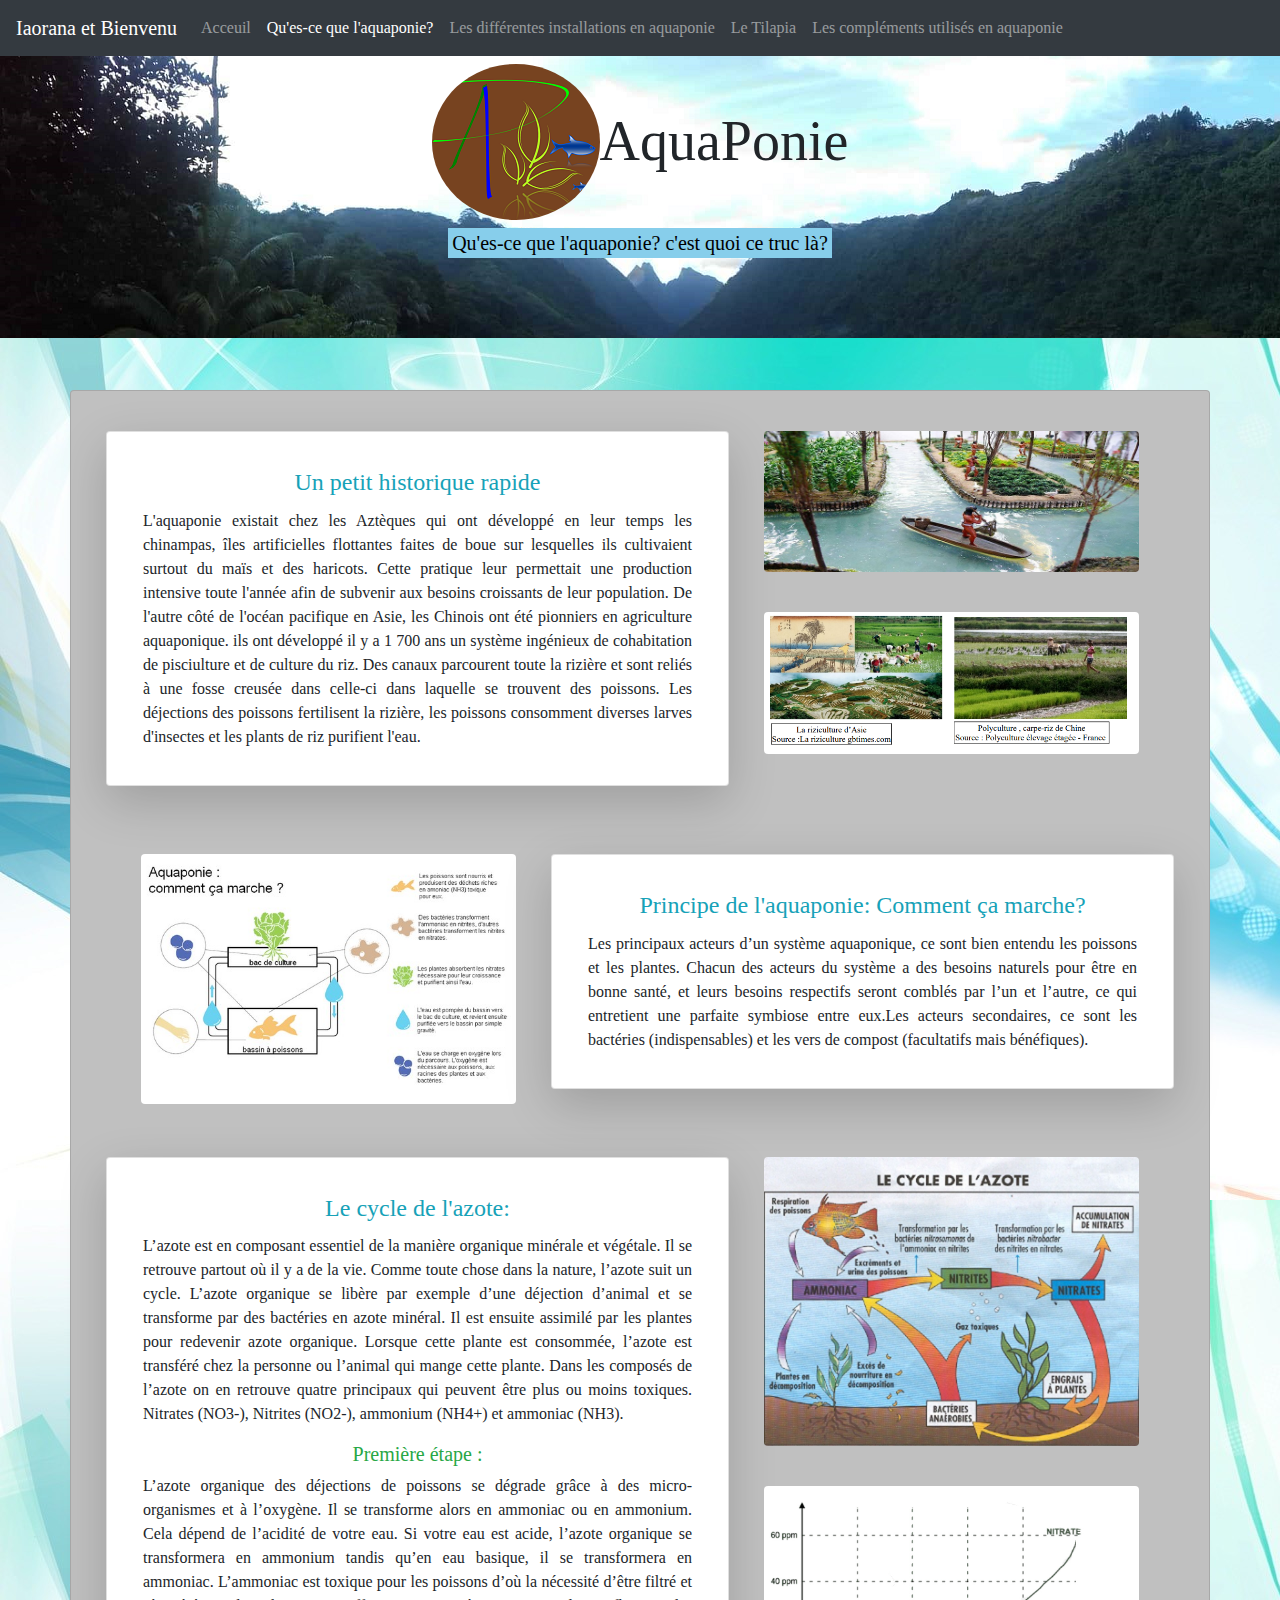
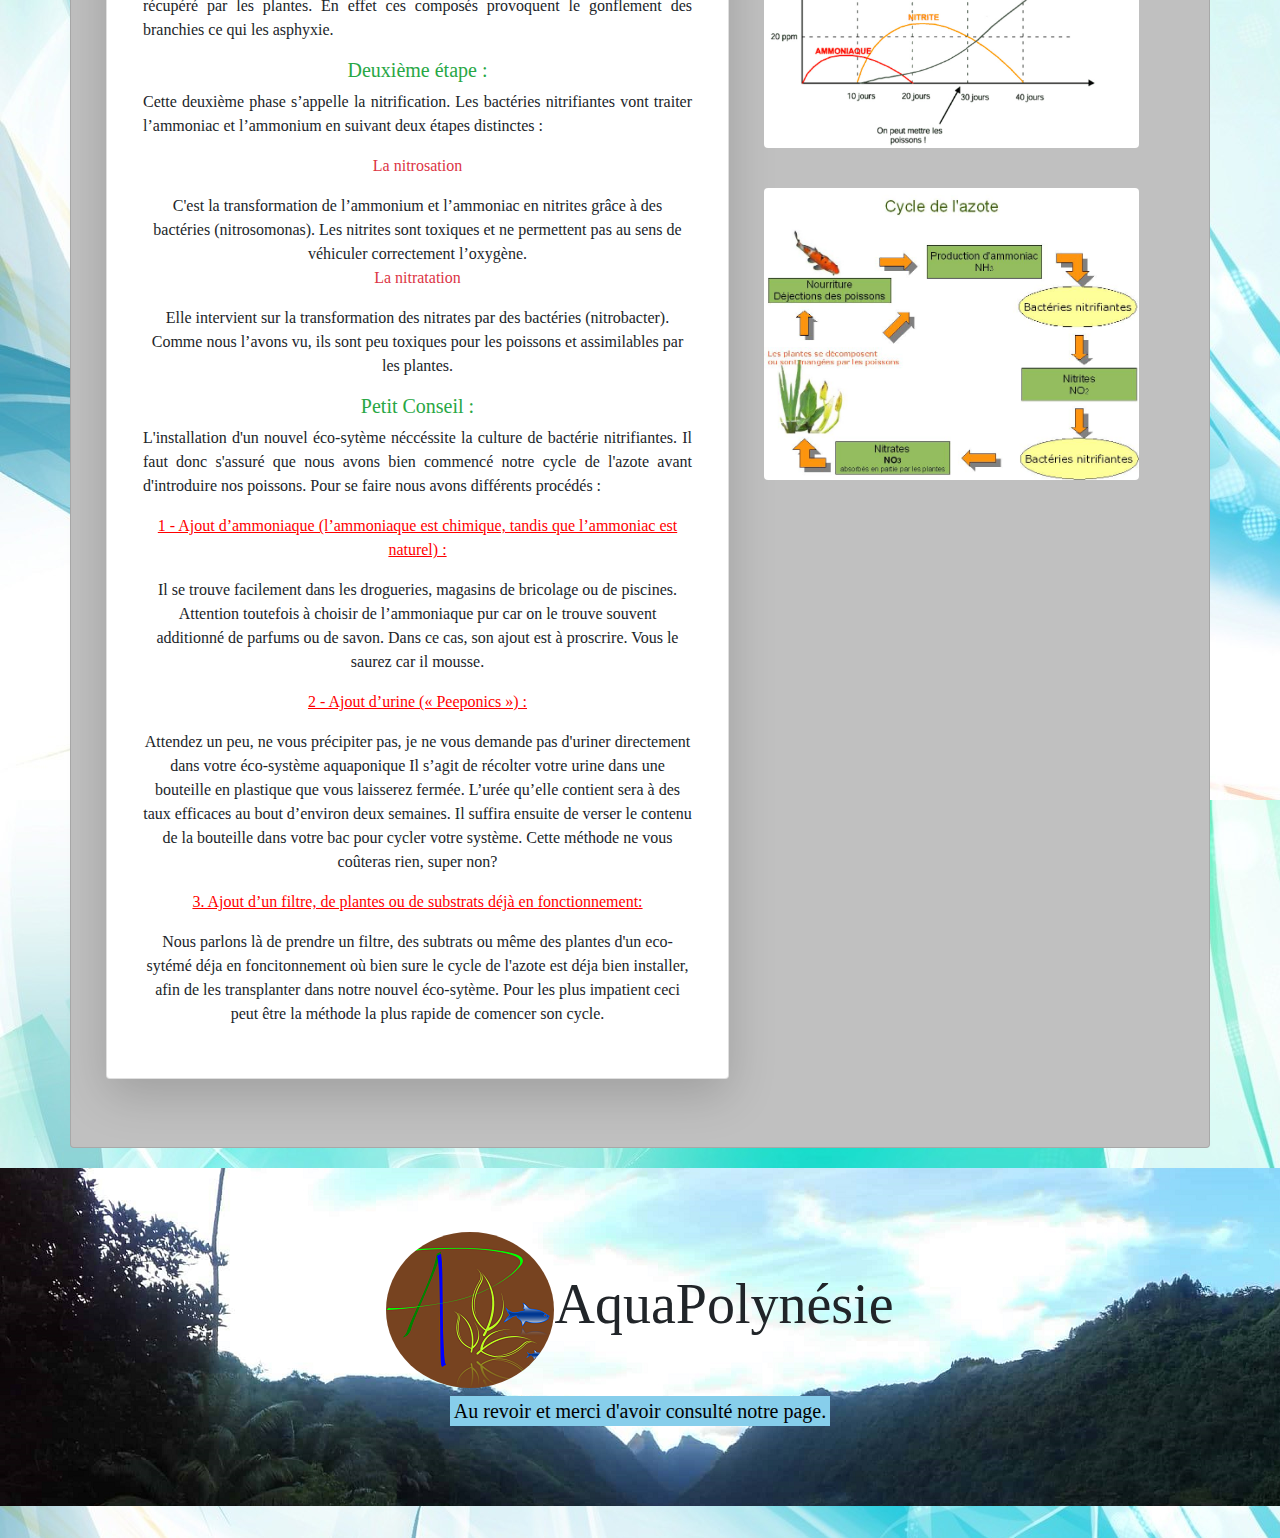
==== definition_aquaponie.html @ 402081ea "projet aquaponie" ====
<!doctype html>

<html>
	<head>
		<meta charset="utf-8">
		<meta name="viewport" content="width=device-width, initial-scale=1, shrink-to-fit=no">
		<link rel="icon" type="image/png" href="asset/iconeAp.png" />
		<title>Qu'es-ce que l'aquaponie?</title>
		<link rel="stylesheet" href="css/bootstrap.css">
		<link rel="stylesheet" href="css/style.css">
	</head>
	<body style="background-image: url('asset/background_color1.png');" >

	<div class="jumbotron jumbotron-fluid justify " style="background-image: url('asset/bannierFond.png'); text-align: center;">
		<div class="container-fluid" >
			<h1 class="display-4"><img src="asset/logo.PNG" alt="logo" class="rounded-circle img-fluid"><span class="align-middle">AquaPonie</span></h1>
			<p class="lead"><mark>Qu'es-ce que l'aquaponie? c'est quoi ce truc là?</mark></p>
		</div>
	</div>
		
		<nav class="navbar fixed-top navbar-expand-lg navbar-dark bg-dark">
			<a class="navbar-brand" href="#">Iaorana et Bienvenu</a>
			<button class="navbar-toggler" type="button" data-toggle="collapse" data-target="#navigationMenu" aria-controls="navigatoinMenu" aria-expanded="false" aria-label="Toggle navigation">
				<span class="navbar-toggler-icon"></span>
			</button>
			<div class="collapse navbar-collapse" id="navigationMenu">
				<div class="navbar-nav mr-auto mt-2 mt-lg-0">
					<a class="nav-item nav-link" href="index.html">Acceuil </a>
					<a class="nav-item nav-link active" href="definition_aquaponie.html">Qu'es-ce que l'aquaponie?<span class="sr-only">(current)</span></a>
					<a class="nav-item nav-link" href="installation_aquaponie.html">Les différentes installations en aquaponie</a>
					<a class="nav-item nav-link" href="tilapia.html">Le Tilapia</a>
					<a class="nav-item nav-link" href="produit_aquaponie.html">Les compléments utilisés en aquaponie</a>
					
				</div>
			</div>
		</nav>
		<div class="container">
			<div class="row">
				<div class="col-xs-12 col-sm-12 col-md-12 col-lg-12 card w-50 mx-auto " style="margin: 20px; text-align:center; background-color:silver;">
					<div class="card-body">
					
					<div class="container">
						<div class="row">
							
							<div class="col-xs-12 col-sm-12 col-md-7 col-lg-7 card w-50 mx-auto shadow-lg p-3 mb-5" style="margin: 20px;">
									<div class="card-body">
										<h4 class="card-title text-info">Un petit historique rapide</h4>
										<p class="card-text text-justify">L'aquaponie existait chez les Aztèques qui ont développé en leur temps les chinampas,
										îles artificielles flottantes faites 
										de boue sur lesquelles ils cultivaient surtout du maïs et des haricots. 
										Cette pratique leur permettait une production intensive toute l'année afin 
										de subvenir aux besoins croissants de leur population.
										De l'autre côté de l'océan pacifique en Asie, les Chinois ont été pionniers en agriculture aquaponique.
										 ils ont développé il y a 1 700 ans un système ingénieux de cohabitation de pisciulture et de culture du riz. 
										 Des canaux parcourent toute la rizière et sont reliés à une fosse creusée dans celle-ci dans laquelle se trouvent des poissons. 
										 Les déjections des poissons fertilisent la rizière, les poissons consomment diverses larves d'insectes et les plants 
										 de riz purifient l'eau.
										</p>
									</div>
							</div>
							<div class="col-xs-12 col-sm-12 col-md-5 col-lg-5 mx-auto">
								<div class="container">
									<div class="row">
											<article  style="margin: 20px;">
												<img src="asset/Aztec_chinampas.jpg" class="rounded img-fluid"  alt="Responsive image" >
											</article>
											<article  style="margin: 20px;">
												<img src="asset/aquaponie_asie.png" class="rounded img-fluid" alt="Responsive image">
											</article>
									</div>
								</div>
							</div>
						</div>
					</div>
					<div class="container">
						<div class="row">
							<div class="col-xs-12 col-sm-12 col-md-5 col-lg-5 mx-auto">
								<div class="container">
									<div class="row">
										<article  style="margin: 20px;">
											<img src="asset/principeAquaponie.jpg" class="rounded img-fluid" alt="Responsive image">
										</article>
										
									</div>
								</div>
							</div>
						
							<div class="col-xs-12 col-sm-12 col-md-7 col-lg-7 card w-50 mx-auto shadow-lg p-3 mb-5" style="margin: 20px;">
									<div class="card-body">
										<h4 class="card-title text-info">Principe de l'aquaponie: Comment ça marche? </h4>
										<p class="card-text text-justify">
										Les principaux acteurs d’un système aquaponique, ce sont bien entendu les poissons et les plantes.
										Chacun des acteurs du système a des besoins naturels pour être en bonne santé, 
										et leurs besoins respectifs seront comblés par l’un et l’autre, 
										ce qui entretient une parfaite symbiose entre eux.Les acteurs secondaires, ce sont les bactéries (indispensables) 
										et les vers de compost (facultatifs mais bénéfiques).
										</p>
									</div>
							</div>
						</div>
					</div>
					<div class="container">
						<div class="row">
							<div class="col-xs-12 col-sm-12 col-md-7 col-lg-7 card w-50 mx-auto shadow-lg p-3 mb-5" style="margin: 20px;">
									<div class="card-body">
										<h4 class="card-title text-info">Le cycle de l'azote: </h4>
										<p class="card-text text-justify">
										L’azote est en composant essentiel de la manière organique minérale et végétale. Il se retrouve partout où il y a de la vie. 
										Comme toute chose dans la nature, l’azote suit un cycle. L’azote organique se libère par exemple d’une déjection d’animal 
										et se transforme par des bactéries en azote minéral. Il est ensuite assimilé par les plantes pour redevenir azote organique. 
										Lorsque cette plante est consommée, l’azote est transféré chez la personne ou l’animal qui mange cette plante.

										Dans les composés de l’azote on en retrouve quatre principaux qui peuvent être plus ou moins toxiques. 
										Nitrates (NO3-), Nitrites (NO2-), ammonium (NH4+) et ammoniac (NH3).
										</p>
										<h5 class="text-success">Première étape :</h5>
										<p class="text-justify">
										L’azote organique des déjections de poissons se dégrade grâce à des micro-organismes et à l’oxygène. 
										Il se transforme alors en ammoniac ou en ammonium. Cela dépend de l’acidité de votre eau. 
										Si votre eau est acide, l’azote organique se transformera en ammonium tandis qu’en eau basique, il se transformera en ammoniac. 
										L’ammoniac est toxique pour les poissons d’où la nécessité d’être filtré et récupéré par les plantes. 
										En effet ces composés provoquent le gonflement des branchies ce qui les asphyxie.
										</p>
										<h5 class="text-success">Deuxième étape :</h5>
										<p class="text-justify">
										Cette deuxième phase s’appelle la nitrification. Les bactéries nitrifiantes vont traiter l’ammoniac et 
										l’ammonium en suivant deux étapes distinctes :

										</p>
										<p class="text-danger">La nitrosation</p> 
										C'est la transformation de l’ammonium et l’ammoniac en nitrites grâce à des bactéries (nitrosomonas). 
										Les nitrites sont toxiques et ne permettent pas au sens de véhiculer correctement l’oxygène.

										<p class="text-danger">La nitratation</p>
										<p>
										Elle intervient sur la transformation des nitrates par des bactéries (nitrobacter). 
										Comme nous l’avons vu, ils sont peu toxiques pour les poissons et assimilables par les plantes.
										</p>
										<h5 class="text-success">Petit Conseil :</h5>
										<p class="text-justify">
										L'installation d'un nouvel éco-sytème néccéssite la culture de bactérie nitrifiantes. Il faut donc s'assuré que nous avons bien 
										commencé notre cycle de l'azote avant d'introduire nos poissons. Pour se faire nous avons différents procédés :
										

										</p>
										<p class="souligner">1 - Ajout d’ammoniaque  (l’ammoniaque est chimique, tandis que l’ammoniac est naturel) :</p>
										<p>
										Il se trouve facilement dans les drogueries, magasins de bricolage ou de piscines. Attention toutefois à choisir de l’ammoniaque 
										pur car on le trouve souvent additionné de parfums ou de savon. 
										Dans ce cas, son ajout est à proscrire. Vous le saurez car il mousse.</p>

										<p class="souligner">2 - Ajout d’urine (« Peeponics ») :</p>
										<p>
										Attendez un peu, ne vous précipiter pas, je ne vous demande pas d'uriner directement dans votre éco-système aquaponique
										Il s’agit de récolter votre urine dans une bouteille en plastique que vous laisserez fermée. 
										L’urée qu’elle contient sera à des taux efficaces au bout d’environ deux semaines. 
										Il suffira ensuite de verser le contenu de la bouteille dans votre bac pour cycler votre système.
											Cette méthode ne vous coûteras rien, super non?</p>

										<p class="souligner">3. Ajout d’un filtre, de plantes ou de substrats déjà en fonctionnement:</p>
										<p>
										Nous parlons là de prendre un filtre, des subtrats ou même des plantes d'un eco-sytémé déja en foncitonnement où bien sure le cycle de l'azote
										est déja bien installer, afin de les transplanter dans notre nouvel éco-sytème. Pour les plus impatient ceci peut être la méthode la plus rapide de comencer son cycle.
										
										</p>
										
									</div>
							</div>
				
							<div class="col-xs-12 col-sm-12 col-md-5 col-lg-5 mx-auto">
								<div class="container">
									<div class="row">
										<article  style="margin: 20px;">
											<img src="asset/cycle_azote.jpg" class="rounded img-fluid" alt="Responsive image">
										</article>
										<article  style="margin: 20px;">
											<img src="asset/concentrationAzote.jpg" class="rounded img-fluid" alt="Responsive image">
										</article>
										<article  style="margin: 20px;">
											<img src="asset/cycle_azote2.jpg" class="rounded img-fluid" alt="Responsive image">
										</article>

										
									</div>
								</div>
							</div>
						
						</div>
					</div>
					</div>
				</div>
			</div>
		</div>
	<footer>					
		<div class="jumbotron jumbotron-fluid justify" style="background-image: url('asset/bannierFond.png'); text-align: center;">
			<div class="container-fluid">
			<h1 class="display-4"><img src="asset/logo.PNG" alt="logo" class="rounded-circle">AquaPolynésie</h1>
				<p class="lead"><mark>Au revoir et merci d'avoir consulté notre page.</mark></p>

			</div>
		</div>
	</footer>

	<script  src="js/jquery.min.js"></script>
	<script  src="js/bootstrap.min.js"></script>
	<script  src="js/popper.js"></script>
	</body>

</html>
---- css/style.css ----
mark
{
    /* La couleur de fond prend le pas sur celle de toute la page */
    background-color: skyblue;
    color: black;
	border: bold;
}

body
{
	font-family: Apple Chancery, cursive;

}
.souligner
{
    text-decoration: underline;
	color:red;
}
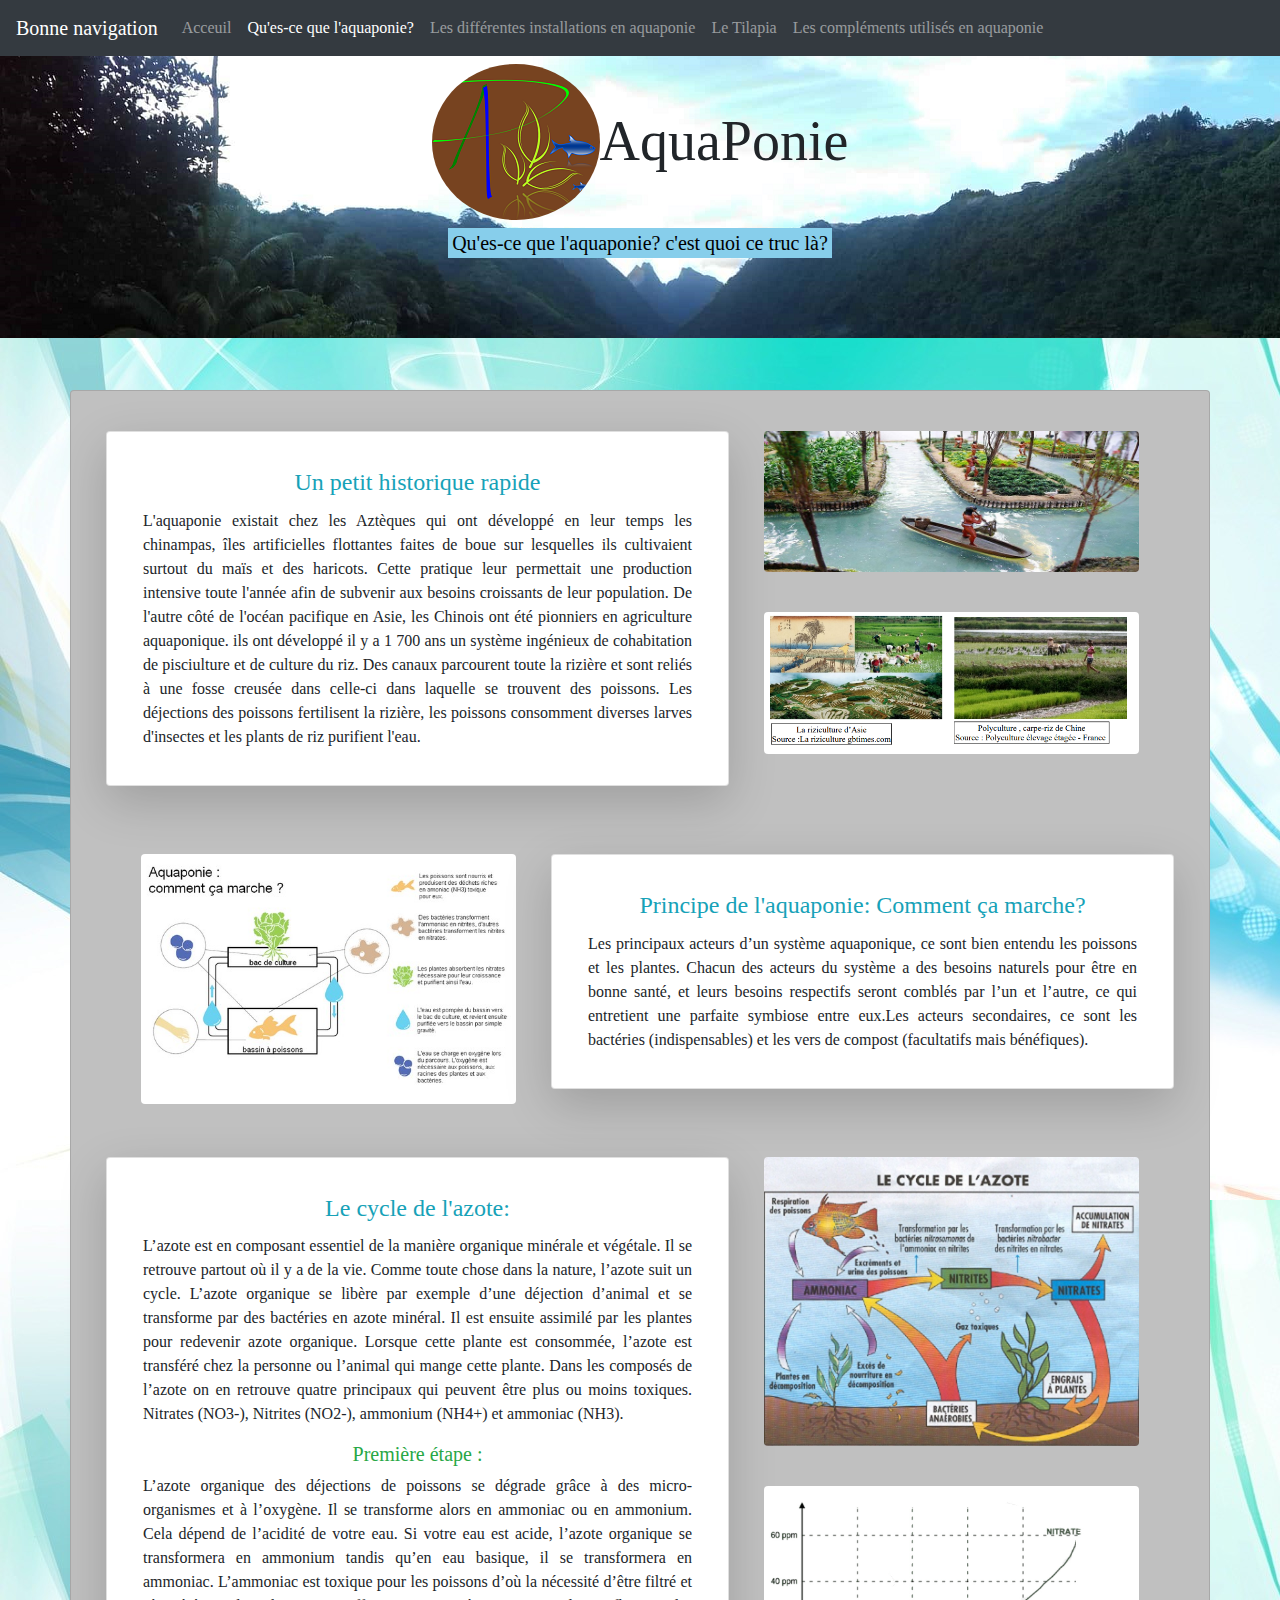
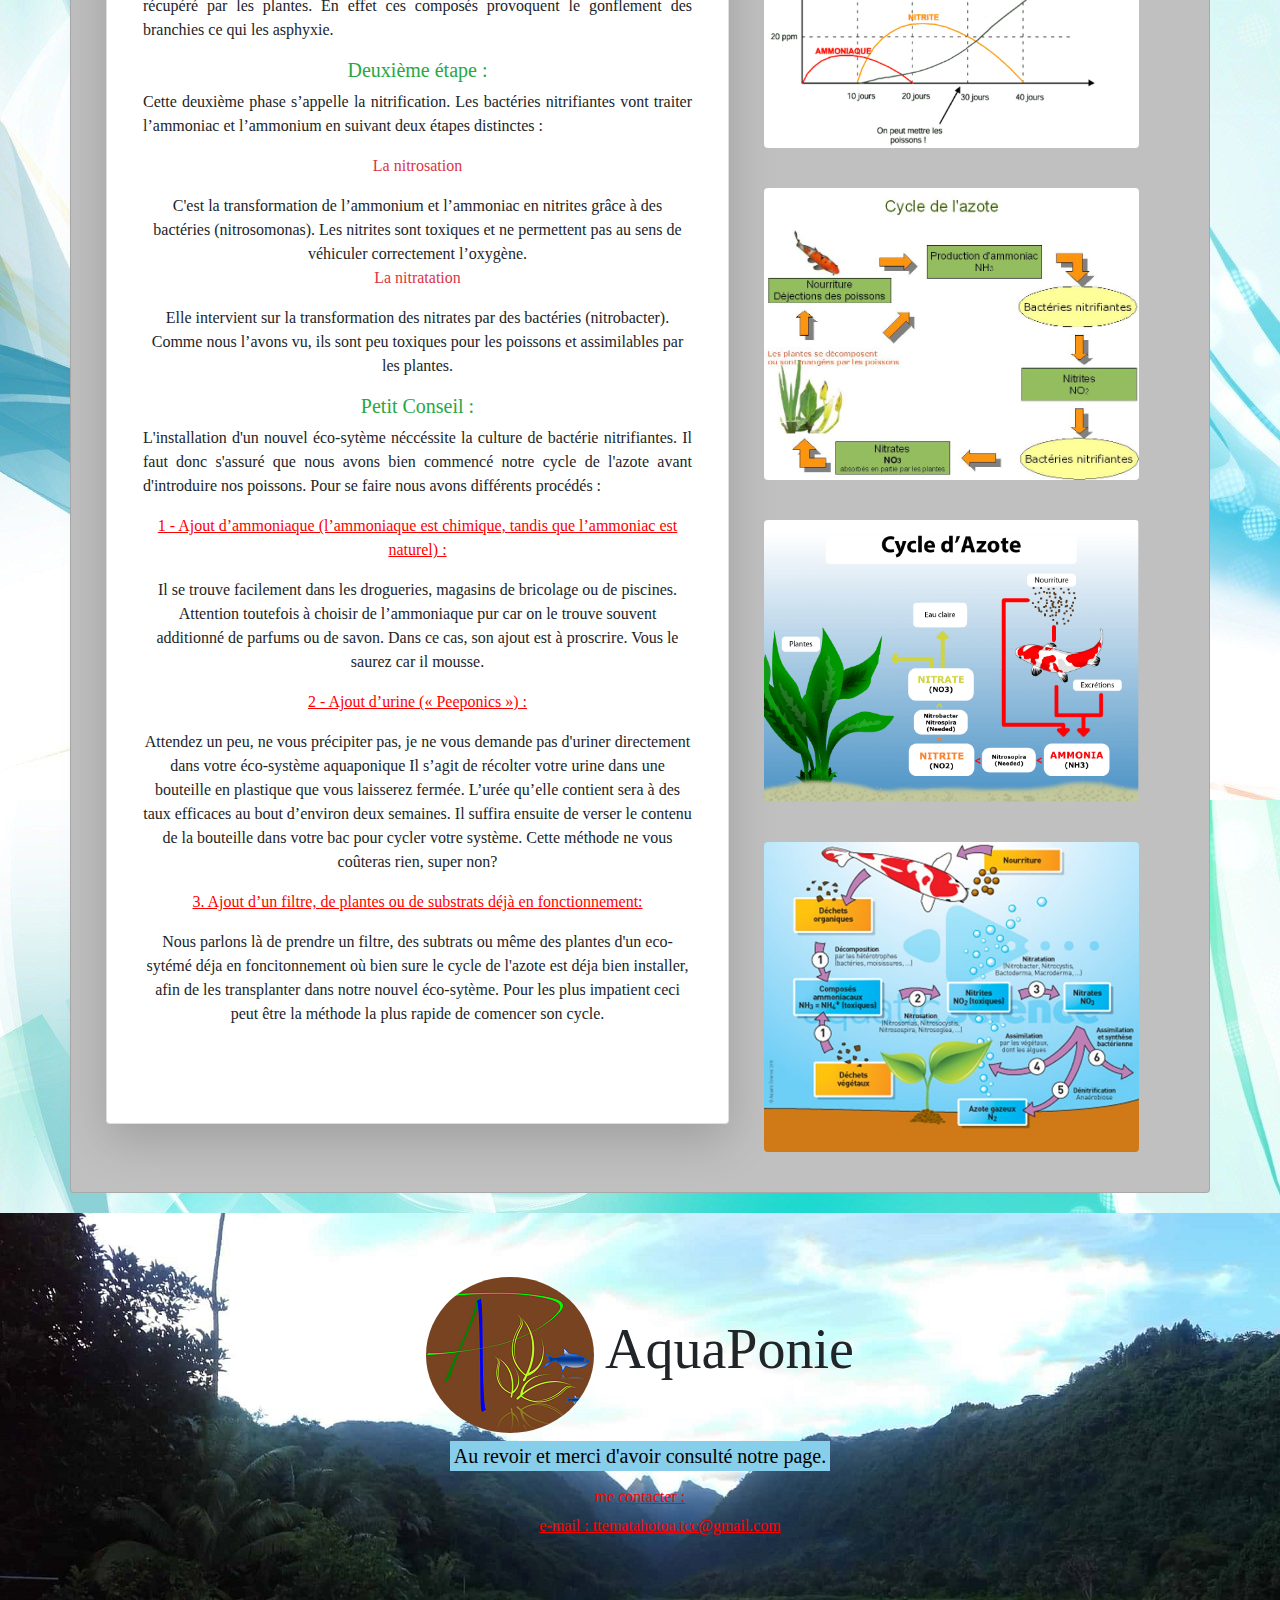
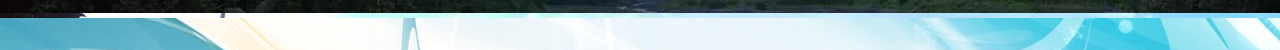
==== commit 05c1ad74: "la suite" ====
--- a/definition_aquaponie.html
+++ b/definition_aquaponie.html
@@ -19,7 +19,7 @@
 	</div>
 		
 		<nav class="navbar fixed-top navbar-expand-lg navbar-dark bg-dark">
-			<a class="navbar-brand" href="#">Iaorana et Bienvenu</a>
+			<a class="navbar-brand" href="#">Bonne navigation</a>
 			<button class="navbar-toggler" type="button" data-toggle="collapse" data-target="#navigationMenu" aria-controls="navigatoinMenu" aria-expanded="false" aria-label="Toggle navigation">
 				<span class="navbar-toggler-icon"></span>
 			</button>
@@ -61,10 +61,10 @@
 							<div class="col-xs-12 col-sm-12 col-md-5 col-lg-5 mx-auto">
 								<div class="container">
 									<div class="row">
-											<article  style="margin: 20px;">
+											<article class="zoom"  style="margin: 20px;">
 												<img src="asset/Aztec_chinampas.jpg" class="rounded img-fluid"  alt="Responsive image" >
 											</article>
-											<article  style="margin: 20px;">
+											<article class="zoom"  style="margin: 20px;">
 												<img src="asset/aquaponie_asie.png" class="rounded img-fluid" alt="Responsive image">
 											</article>
 									</div>
@@ -75,14 +75,12 @@
 					<div class="container">
 						<div class="row">
 							<div class="col-xs-12 col-sm-12 col-md-5 col-lg-5 mx-auto">
-								<div class="container">
-									<div class="row">
-										<article  style="margin: 20px;">
-											<img src="asset/principeAquaponie.jpg" class="rounded img-fluid" alt="Responsive image">
-										</article>
-										
-									</div>
-								</div>
+								
+								<article class="zoom"  style="margin: 20px;">
+									<img src="asset/principeAquaponie.jpg" class="rounded img-fluid" alt="Responsive image">
+								</article>
+										
+									
 							</div>
 						
 							<div class="col-xs-12 col-sm-12 col-md-7 col-lg-7 card w-50 mx-auto shadow-lg p-3 mb-5" style="margin: 20px;">
@@ -170,17 +168,21 @@
 							<div class="col-xs-12 col-sm-12 col-md-5 col-lg-5 mx-auto">
 								<div class="container">
 									<div class="row">
-										<article  style="margin: 20px;">
+										<article class="zoom"  style="margin: 20px;">
 											<img src="asset/cycle_azote.jpg" class="rounded img-fluid" alt="Responsive image">
 										</article>
-										<article  style="margin: 20px;">
+										<article class="zoom"  style="margin: 20px;">
 											<img src="asset/concentrationAzote.jpg" class="rounded img-fluid" alt="Responsive image">
 										</article>
-										<article  style="margin: 20px;">
+										<article class="zoom"  style="margin: 20px;">
 											<img src="asset/cycle_azote2.jpg" class="rounded img-fluid" alt="Responsive image">
 										</article>
-
-										
+										<article class="zoom"  style="margin: 20px;">
+											<img src="asset/Cycle_Azote.png" class="rounded img-fluid" alt="Responsive image">
+										</article>
+										<article class="zoom"  style="margin: 20px;">
+												<img src="asset/cycle_azote3.jpg" class="rounded img-fluid" alt="Responsive image">
+										</article>
 									</div>
 								</div>
 							</div>
@@ -191,15 +193,24 @@
 				</div>
 			</div>
 		</div>
-	<footer>					
-		<div class="jumbotron jumbotron-fluid justify" style="background-image: url('asset/bannierFond.png'); text-align: center;">
-			<div class="container-fluid">
-			<h1 class="display-4"><img src="asset/logo.PNG" alt="logo" class="rounded-circle">AquaPolynésie</h1>
-				<p class="lead"><mark>Au revoir et merci d'avoir consulté notre page.</mark></p>
-
+		<footer>					
+			<div class="jumbotron jumbotron-fluid justify" style="background-image: url('asset/bannierFond.png'); text-align: center;">
+				<div class="container-fluid">
+					<h1 class="display-4"><img src="asset/logo.PNG" alt="logo" class="rounded-circle">
+						AquaPonie
+					</h1>
+					<p class="lead">
+						<mark>Au revoir et merci d'avoir consulté notre page.</mark>
+					</p>
+				</div>
+				<div class="contact">
+					<h6 class="souligner">
+						 me contacter : 
+					</h6>
+					<ul class="souligner"> e-mail : ttematahotoa.tcc@gmail.com</ul>
+				</div>
 			</div>
-		</div>
-	</footer>
+		</footer>
 
 	<script  src="js/jquery.min.js"></script>
 	<script  src="js/bootstrap.min.js"></script>
--- a/css/style.css
+++ b/css/style.css
@@ -16,3 +16,8 @@
     text-decoration: underline;
 	color:red;
 }
+
+
+.zoom:hover {
+    transform: scale(1.8);
+}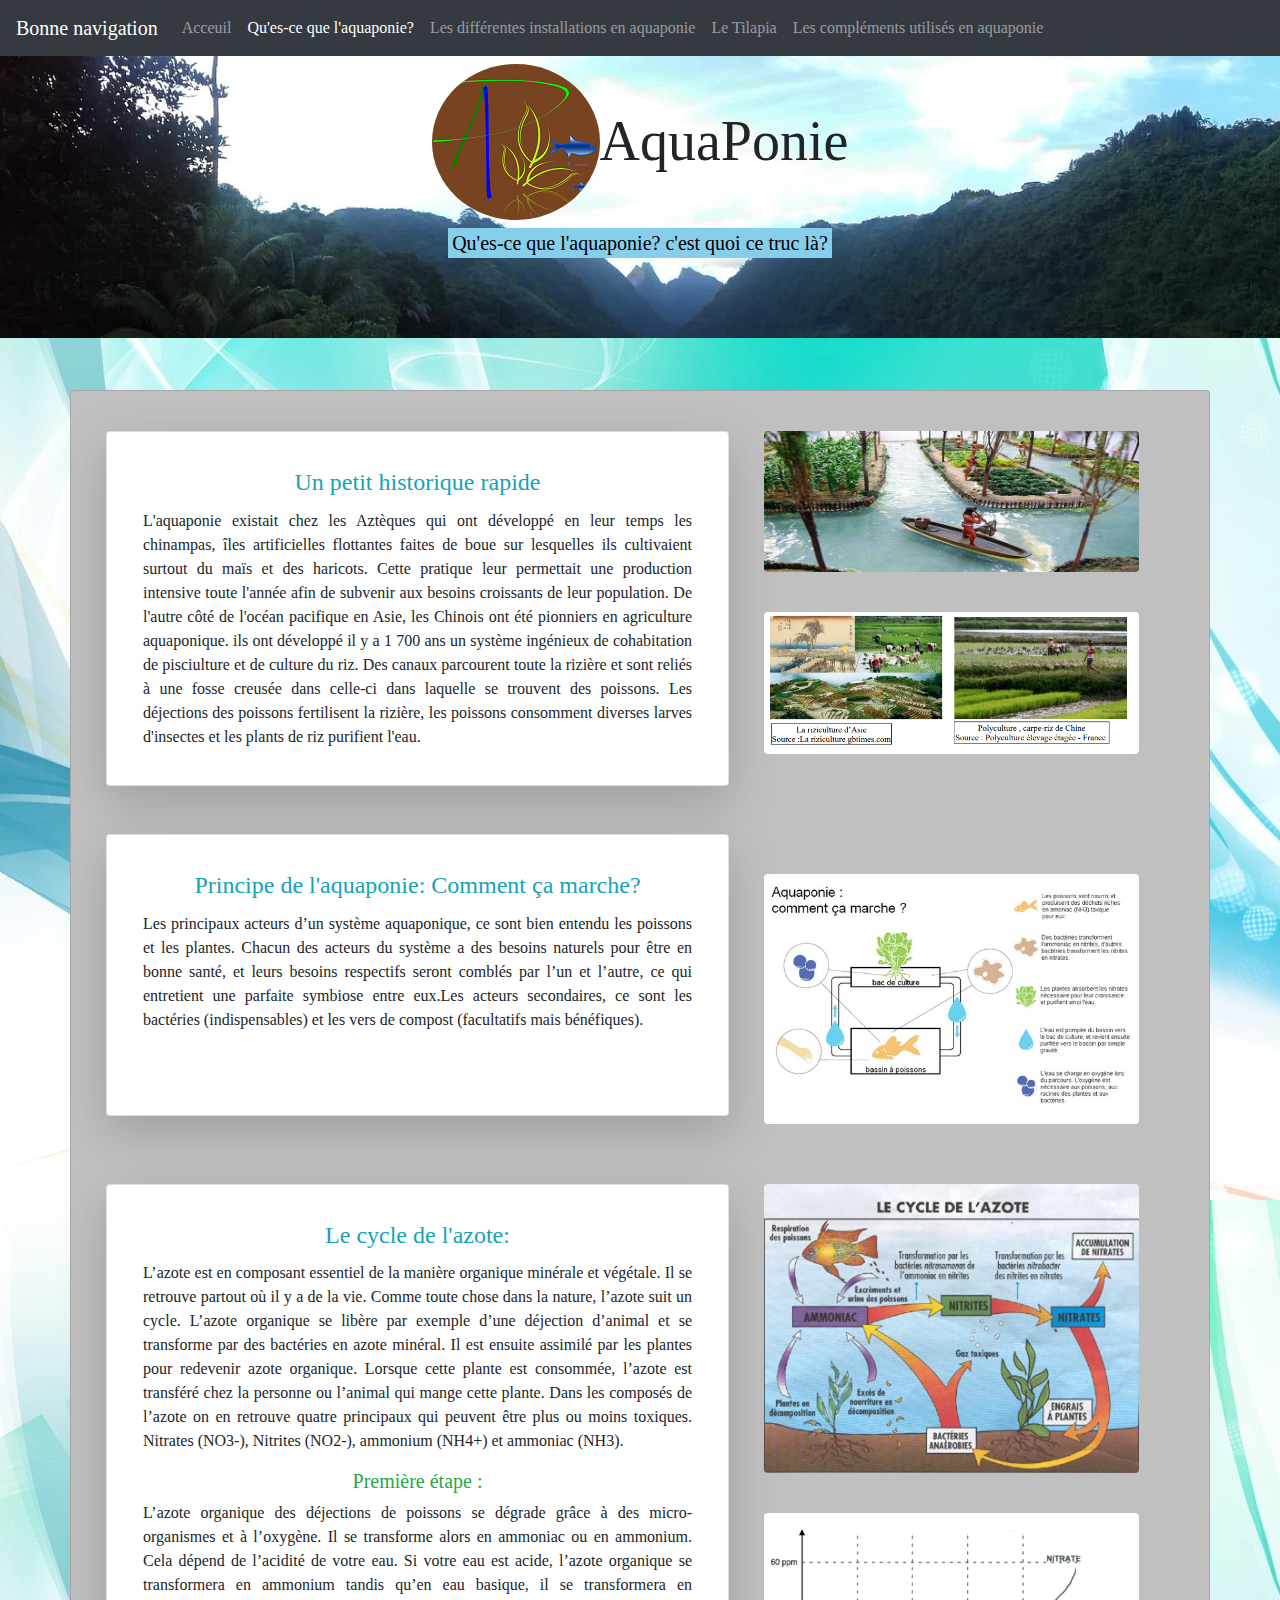
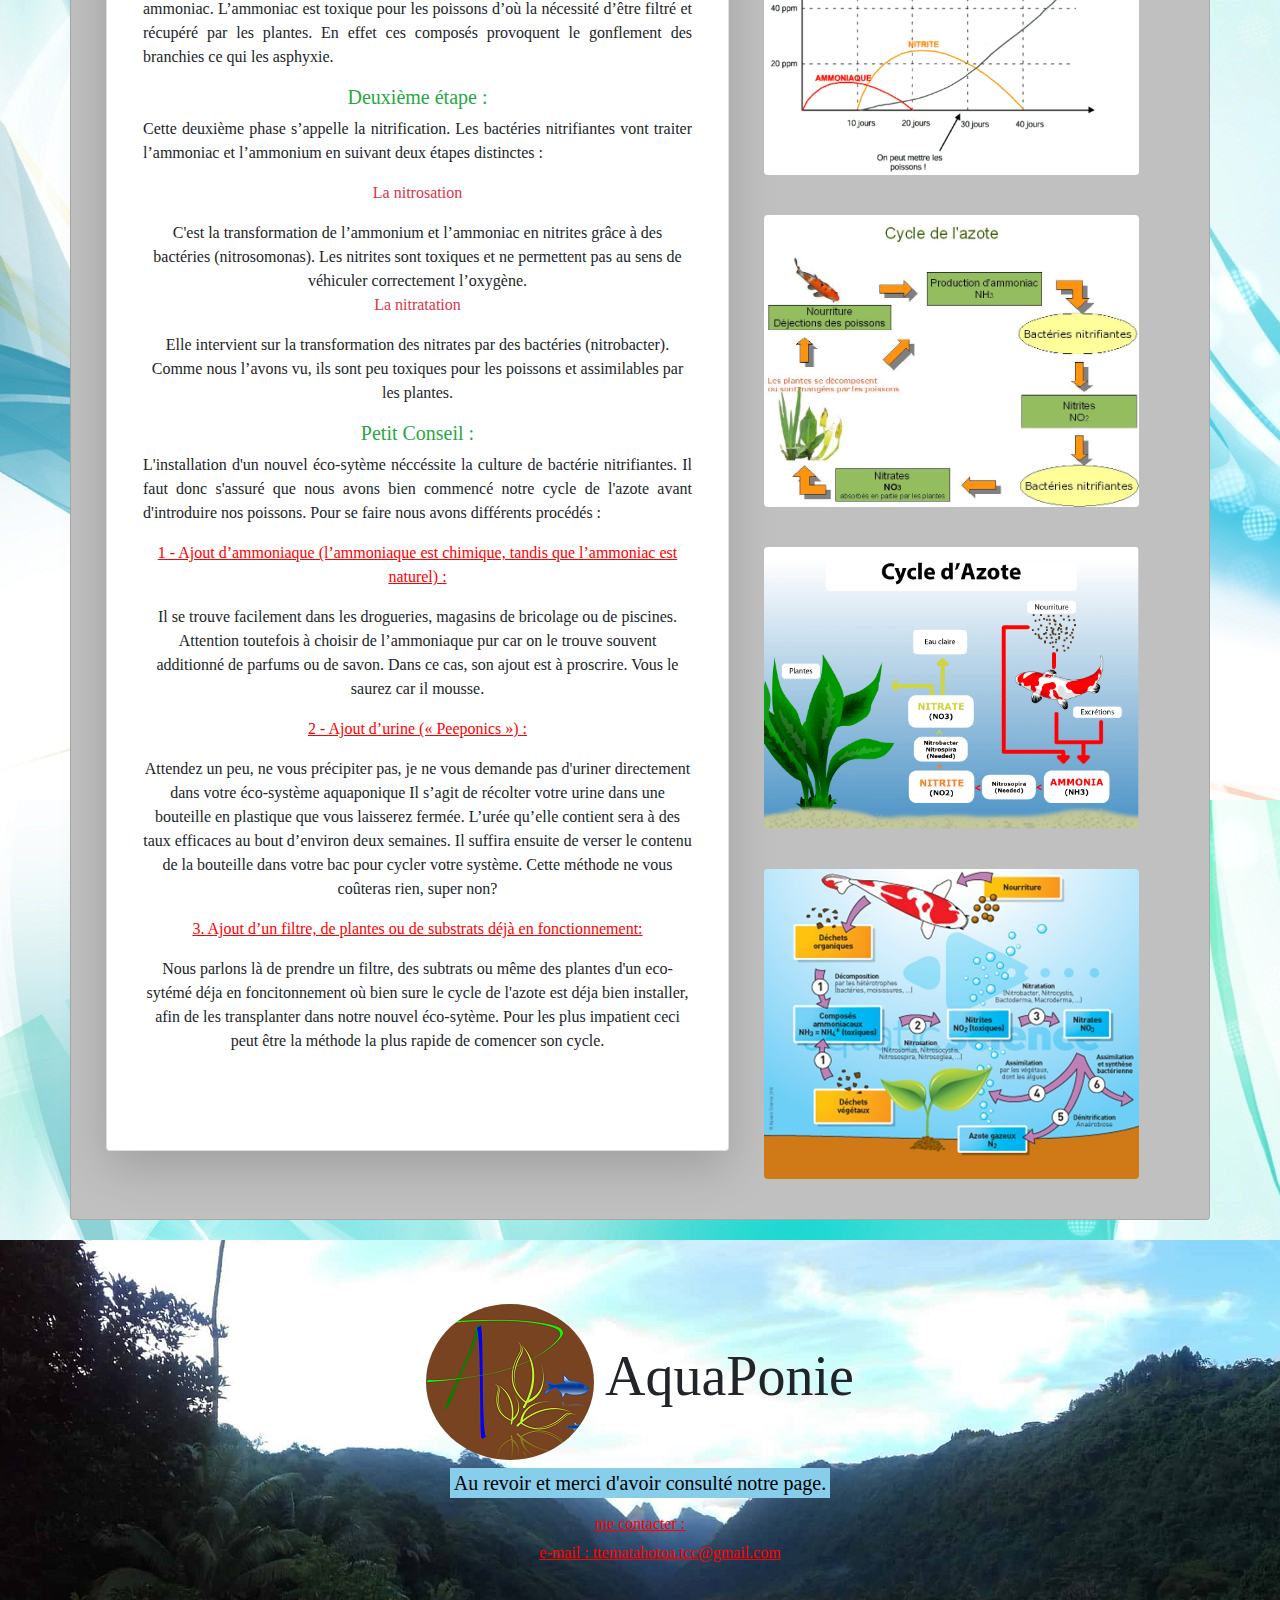
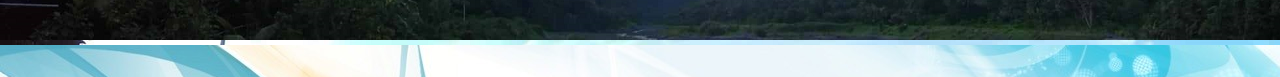
==== commit bcf8589c: "cest louis" ====
--- a/definition_aquaponie.html
+++ b/definition_aquaponie.html
@@ -3,7 +3,7 @@
 <html>
 	<head>
 		<meta charset="utf-8">
-		<meta name="viewport" content="width=device-width, initial-scale=1, shrink-to-fit=no">
+		<meta name="viewport" content="width=device-width"/>
 		<link rel="icon" type="image/png" href="asset/iconeAp.png" />
 		<title>Qu'es-ce que l'aquaponie?</title>
 		<link rel="stylesheet" href="css/bootstrap.css">
@@ -36,13 +36,13 @@
 		</nav>
 		<div class="container">
 			<div class="row">
-				<div class="col-xs-12 col-sm-12 col-md-12 col-lg-12 card w-50 mx-auto " style="margin: 20px; text-align:center; background-color:silver;">
+				<div class="col-xs-12 col-sm-12 col-md-12 col-lg-12 card w-100 mx-auto " style="margin: 20px; text-align:center; background-color:silver;">
 					<div class="card-body">
 					
 					<div class="container">
 						<div class="row">
 							
-							<div class="col-xs-12 col-sm-12 col-md-7 col-lg-7 card w-50 mx-auto shadow-lg p-3 mb-5" style="margin: 20px;">
+							<div class="col-xs-12 col-sm-12 col-md-7 col-lg-7 card w-100 mx-auto shadow-lg p-3 mb-5" style="margin: 20px;">
 									<div class="card-body">
 										<h4 class="card-title text-info">Un petit historique rapide</h4>
 										<p class="card-text text-justify">L'aquaponie existait chez les Aztèques qui ont développé en leur temps les chinampas,
@@ -58,7 +58,7 @@
 										</p>
 									</div>
 							</div>
-							<div class="col-xs-12 col-sm-12 col-md-5 col-lg-5 mx-auto">
+							<div class="col-xs-12 col-sm-12 col-md-5 col-lg-5 w-100 mx-auto">
 								<div class="container">
 									<div class="row">
 											<article class="zoom"  style="margin: 20px;">
@@ -74,32 +74,33 @@
 					</div>
 					<div class="container">
 						<div class="row">
-							<div class="col-xs-12 col-sm-12 col-md-5 col-lg-5 mx-auto">
+							<div class="col-xs-12 col-sm-12 col-md-7 col-lg-7 card w-100 mx-auto shadow-lg p-3 mb-5">
+										
+								<div class="card-body">
+									<h4 class="card-title text-info">Principe de l'aquaponie: Comment ça marche? </h4>
+									<p class="card-text text-justify">
+									Les principaux acteurs d’un système aquaponique, ce sont bien entendu les poissons et les plantes.
+									Chacun des acteurs du système a des besoins naturels pour être en bonne santé, 
+									et leurs besoins respectifs seront comblés par l’un et l’autre, 
+									ce qui entretient une parfaite symbiose entre eux.Les acteurs secondaires, ce sont les bactéries (indispensables) 
+									et les vers de compost (facultatifs mais bénéfiques).
+									</p>
+								</div>
 								
+							</div>
+						
+							<div class="col-xs-12 col-sm-12 col-md-5 col-lg-5 w-100 mx-auto" style="margin: 20px;">
+									
 								<article class="zoom"  style="margin: 20px;">
 									<img src="asset/principeAquaponie.jpg" class="rounded img-fluid" alt="Responsive image">
 								</article>
-										
-									
-							</div>
-						
-							<div class="col-xs-12 col-sm-12 col-md-7 col-lg-7 card w-50 mx-auto shadow-lg p-3 mb-5" style="margin: 20px;">
-									<div class="card-body">
-										<h4 class="card-title text-info">Principe de l'aquaponie: Comment ça marche? </h4>
-										<p class="card-text text-justify">
-										Les principaux acteurs d’un système aquaponique, ce sont bien entendu les poissons et les plantes.
-										Chacun des acteurs du système a des besoins naturels pour être en bonne santé, 
-										et leurs besoins respectifs seront comblés par l’un et l’autre, 
-										ce qui entretient une parfaite symbiose entre eux.Les acteurs secondaires, ce sont les bactéries (indispensables) 
-										et les vers de compost (facultatifs mais bénéfiques).
-										</p>
-									</div>
+
 							</div>
 						</div>
 					</div>
 					<div class="container">
 						<div class="row">
-							<div class="col-xs-12 col-sm-12 col-md-7 col-lg-7 card w-50 mx-auto shadow-lg p-3 mb-5" style="margin: 20px;">
+							<div class="col-xs-12 col-sm-12 col-md-7 col-lg-7 card w-100 mx-auto shadow-lg p-3 mb-5" style="margin: 20px;">
 									<div class="card-body">
 										<h4 class="card-title text-info">Le cycle de l'azote: </h4>
 										<p class="card-text text-justify">
@@ -165,7 +166,7 @@
 									</div>
 							</div>
 				
-							<div class="col-xs-12 col-sm-12 col-md-5 col-lg-5 mx-auto">
+							<div class="col-xs-12 col-sm-12 col-md-5 col-lg-5 w-100 mx-auto">
 								<div class="container">
 									<div class="row">
 										<article class="zoom"  style="margin: 20px;">
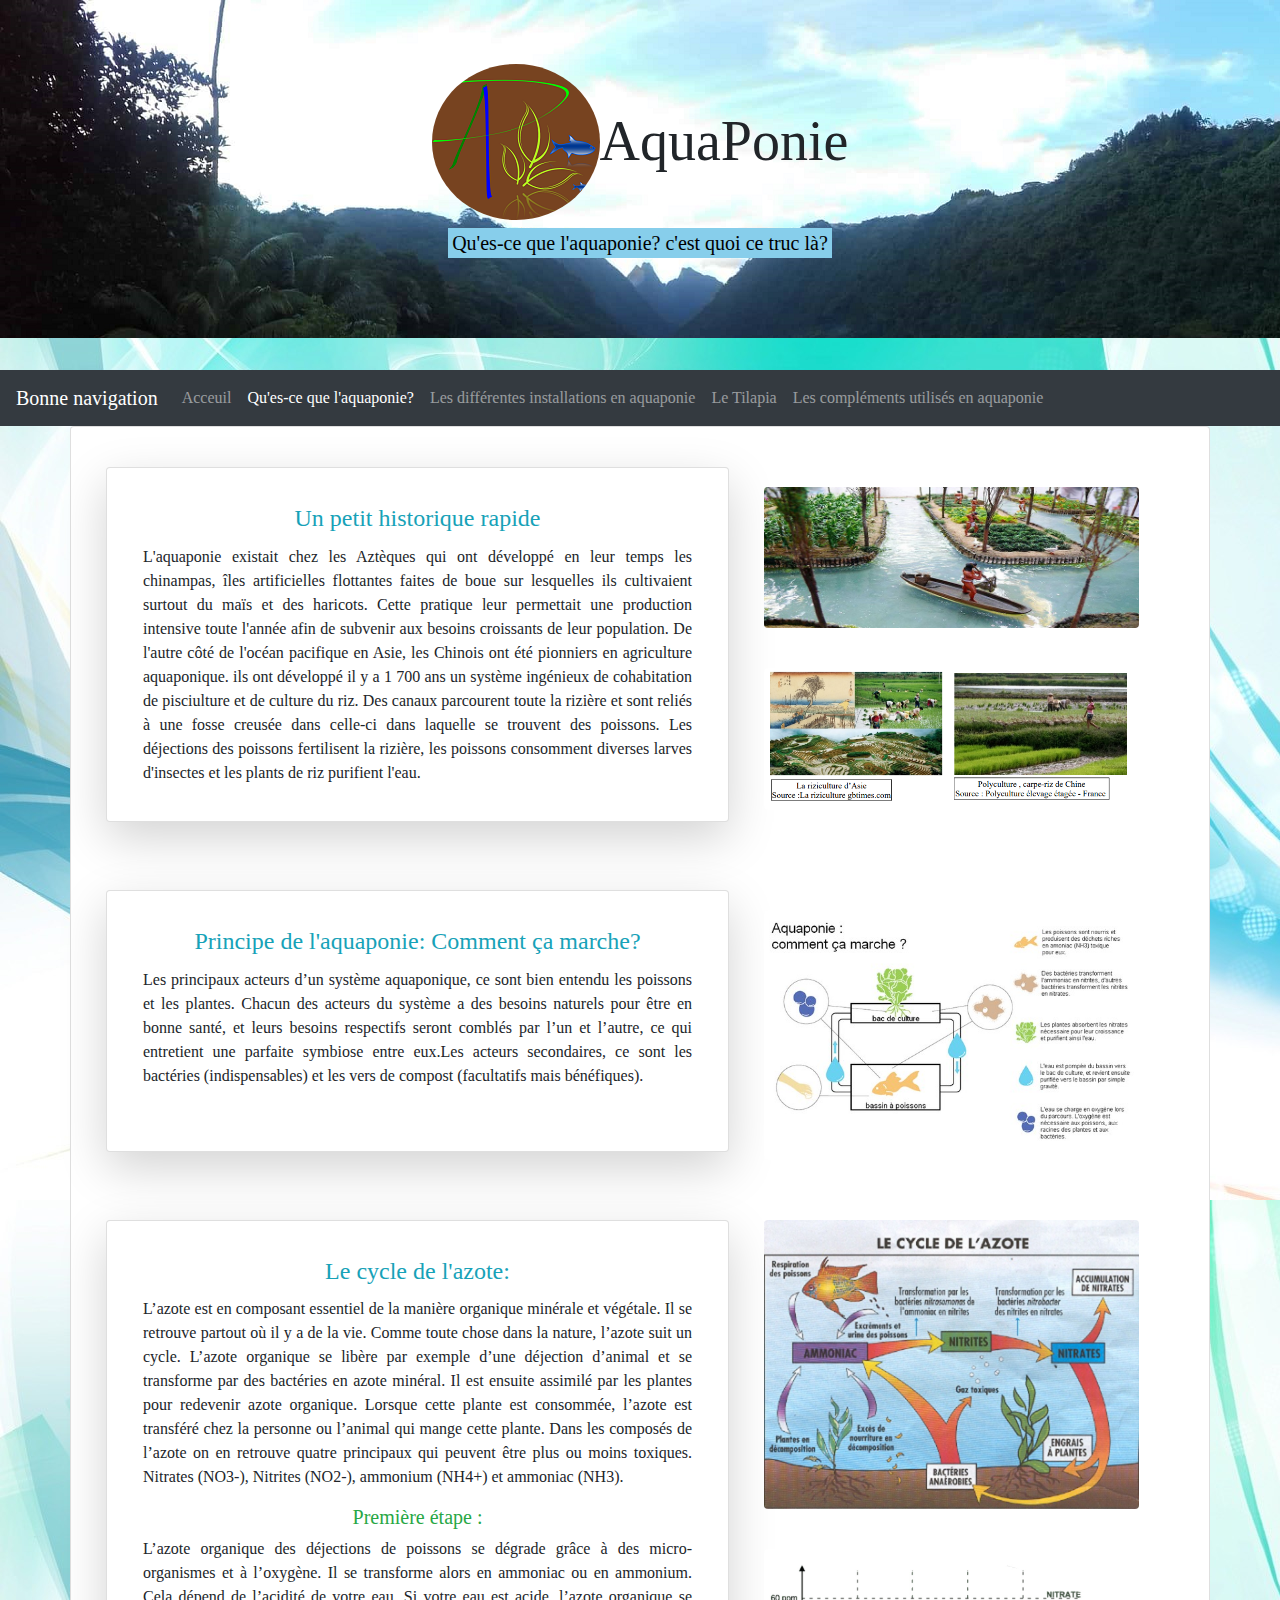
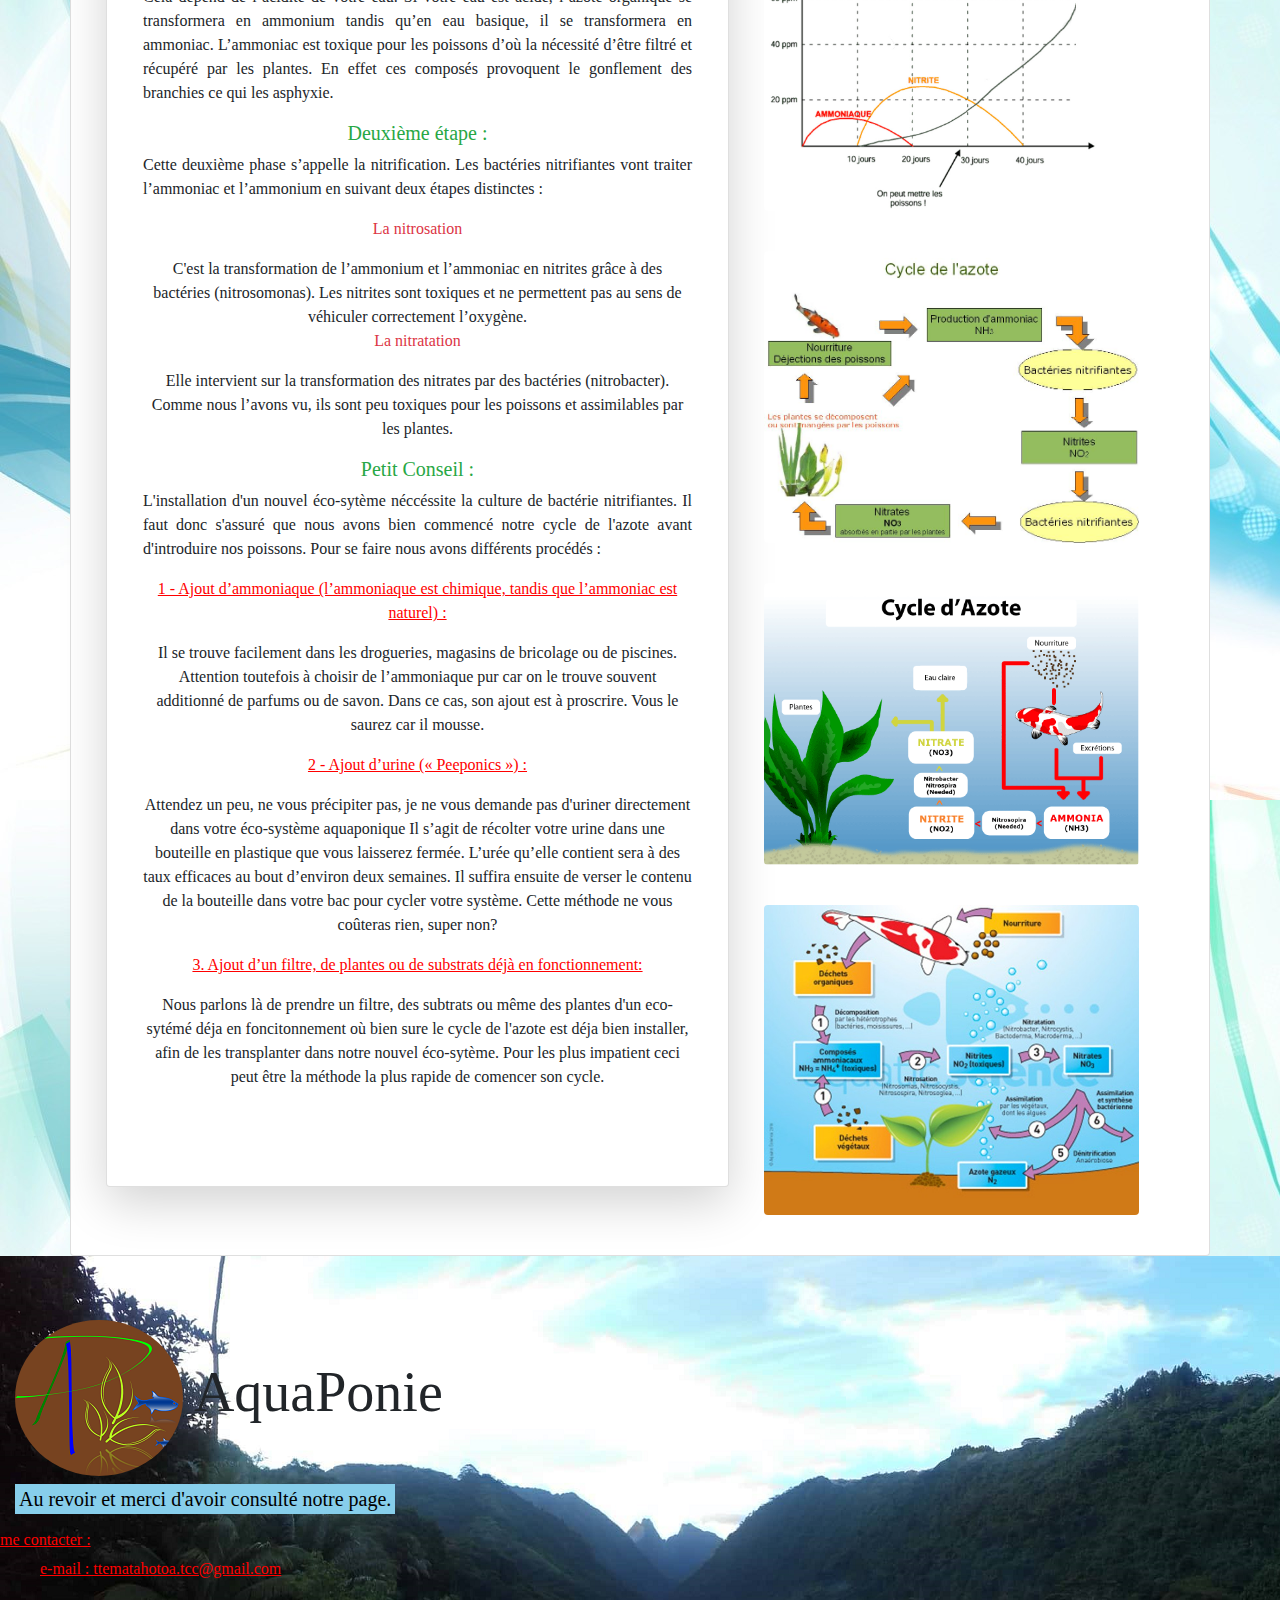
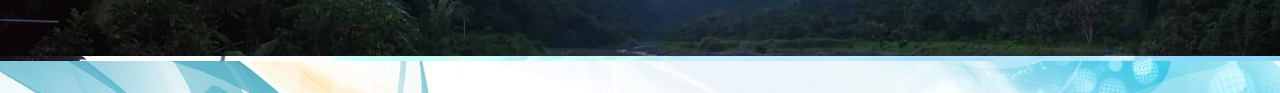
==== commit b9274474: "let's go ronny" ====
--- a/definition_aquaponie.html
+++ b/definition_aquaponie.html
@@ -9,16 +9,16 @@
 		<link rel="stylesheet" href="css/bootstrap.css">
 		<link rel="stylesheet" href="css/style.css">
 	</head>
-	<body style="background-image: url('asset/background_color1.png');" >
-
-	<div class="jumbotron jumbotron-fluid justify " style="background-image: url('asset/bannierFond.png'); text-align: center;">
+	<body class="bodyFond">
+
+	<div class="jumbotron jumbotron-fluid justify titre text-center">
 		<div class="container-fluid" >
 			<h1 class="display-4"><img src="asset/logo.PNG" alt="logo" class="rounded-circle img-fluid"><span class="align-middle">AquaPonie</span></h1>
 			<p class="lead"><mark>Qu'es-ce que l'aquaponie? c'est quoi ce truc là?</mark></p>
 		</div>
 	</div>
-		
-		<nav class="navbar fixed-top navbar-expand-lg navbar-dark bg-dark">
+		<div clas="sticky-top">
+		<nav class="navbar navbar-expand-lg navbar-dark bg-dark">
 			<a class="navbar-brand" href="#">Bonne navigation</a>
 			<button class="navbar-toggler" type="button" data-toggle="collapse" data-target="#navigationMenu" aria-controls="navigatoinMenu" aria-expanded="false" aria-label="Toggle navigation">
 				<span class="navbar-toggler-icon"></span>
@@ -34,15 +34,16 @@
 				</div>
 			</div>
 		</nav>
+		</div>
 		<div class="container">
 			<div class="row">
-				<div class="col-xs-12 col-sm-12 col-md-12 col-lg-12 card w-100 mx-auto " style="margin: 20px; text-align:center; background-color:silver;">
+				<div class="col-xs-12 col-sm-12 col-md-12 col-lg-12 card w-100 mx-auto fondGris">
 					<div class="card-body">
 					
 					<div class="container">
 						<div class="row">
 							
-							<div class="col-xs-12 col-sm-12 col-md-7 col-lg-7 card w-100 mx-auto shadow-lg p-3 mb-5" style="margin: 20px;">
+							<div class="col-xs-12 col-sm-12 col-md-7 col-lg-7 card w-100 mx-auto shadow-lg p-3 mb-5 margerContenu">
 									<div class="card-body">
 										<h4 class="card-title text-info">Un petit historique rapide</h4>
 										<p class="card-text text-justify">L'aquaponie existait chez les Aztèques qui ont développé en leur temps les chinampas,
@@ -58,13 +59,13 @@
 										</p>
 									</div>
 							</div>
-							<div class="col-xs-12 col-sm-12 col-md-5 col-lg-5 w-100 mx-auto">
+							<div class="col-xs-12 col-sm-12 col-md-5 col-lg-5 w-100 mx-auto margerContenu">
 								<div class="container">
 									<div class="row">
-											<article class="zoom"  style="margin: 20px;">
+											<article class="zoom margerContenu">
 												<img src="asset/Aztec_chinampas.jpg" class="rounded img-fluid"  alt="Responsive image" >
 											</article>
-											<article class="zoom"  style="margin: 20px;">
+											<article class="zoom margerContenu">
 												<img src="asset/aquaponie_asie.png" class="rounded img-fluid" alt="Responsive image">
 											</article>
 									</div>
@@ -74,7 +75,7 @@
 					</div>
 					<div class="container">
 						<div class="row">
-							<div class="col-xs-12 col-sm-12 col-md-7 col-lg-7 card w-100 mx-auto shadow-lg p-3 mb-5">
+							<div class="col-xs-12 col-sm-12 col-md-7 col-lg-7 card w-100 mx-auto shadow-lg p-3 mb-5 margerContenu">
 										
 								<div class="card-body">
 									<h4 class="card-title text-info">Principe de l'aquaponie: Comment ça marche? </h4>
@@ -89,9 +90,9 @@
 								
 							</div>
 						
-							<div class="col-xs-12 col-sm-12 col-md-5 col-lg-5 w-100 mx-auto" style="margin: 20px;">
+							<div class="col-xs-12 col-sm-12 col-md-5 col-lg-5 w-100 mx-auto margerContenu">
 									
-								<article class="zoom"  style="margin: 20px;">
+								<article class="zoom margerContenu">
 									<img src="asset/principeAquaponie.jpg" class="rounded img-fluid" alt="Responsive image">
 								</article>
 
@@ -100,7 +101,7 @@
 					</div>
 					<div class="container">
 						<div class="row">
-							<div class="col-xs-12 col-sm-12 col-md-7 col-lg-7 card w-100 mx-auto shadow-lg p-3 mb-5" style="margin: 20px;">
+							<div class="col-xs-12 col-sm-12 col-md-7 col-lg-7 card w-100 mx-auto shadow-lg p-3 mb-5 margerContenu">
 									<div class="card-body">
 										<h4 class="card-title text-info">Le cycle de l'azote: </h4>
 										<p class="card-text text-justify">
@@ -166,22 +167,22 @@
 									</div>
 							</div>
 				
-							<div class="col-xs-12 col-sm-12 col-md-5 col-lg-5 w-100 mx-auto">
+							<div class="col-xs-12 col-sm-12 col-md-5 col-lg-5 w-100 mx-auto margerConteu">
 								<div class="container">
 									<div class="row">
-										<article class="zoom"  style="margin: 20px;">
+										<article class="zoom margerContenu">
 											<img src="asset/cycle_azote.jpg" class="rounded img-fluid" alt="Responsive image">
 										</article>
-										<article class="zoom"  style="margin: 20px;">
+										<article class="zoom margerContenu">
 											<img src="asset/concentrationAzote.jpg" class="rounded img-fluid" alt="Responsive image">
 										</article>
-										<article class="zoom"  style="margin: 20px;">
+										<article class="zoom margerContenu">
 											<img src="asset/cycle_azote2.jpg" class="rounded img-fluid" alt="Responsive image">
 										</article>
-										<article class="zoom"  style="margin: 20px;">
+										<article class="zoom margerContenu">
 											<img src="asset/Cycle_Azote.png" class="rounded img-fluid" alt="Responsive image">
 										</article>
-										<article class="zoom"  style="margin: 20px;">
+										<article class="zoom margerContenu">
 												<img src="asset/cycle_azote3.jpg" class="rounded img-fluid" alt="Responsive image">
 										</article>
 									</div>
@@ -195,7 +196,7 @@
 			</div>
 		</div>
 		<footer>					
-			<div class="jumbotron jumbotron-fluid justify" style="background-image: url('asset/bannierFond.png'); text-align: center;">
+			<div class="jumbotron jumbotron-fluid justify titre text-align">
 				<div class="container-fluid">
 					<h1 class="display-4"><img src="asset/logo.PNG" alt="logo" class="rounded-circle">
 						AquaPonie
--- a/css/style.css
+++ b/css/style.css
@@ -1,23 +1,46 @@
 mark
 {
-    /* La couleur de fond prend le pas sur celle de toute la page */
     background-color: skyblue;
     color: black;
 	border: bold;
 }
 
-body
+.bodyFond
 {
-	font-family: Apple Chancery, cursive;
+	font-family: Verdana;
+    background-image: url('../asset/background_color1.png');
+}
 
-}
 .souligner
 {
     text-decoration: underline;
 	color:red;
 }
 
+.zoom:hover
+{
+    transform: scale(1.8);
+}
 
-.zoom:hover {
-    transform: scale(1.8);
-}+.margerContenu
+{
+    margin: 20px;
+    text-align: center;
+}
+
+.FondGris
+{
+    margin: 20px;
+    text-align:center;
+    background-color:silver;
+}
+.titre
+{
+    background-image: url('../asset/bannierFond.png');
+}
+ .fondBleu
+ {
+    margin:20px;
+    text-align: center;
+    background-color: skyblue;
+ }